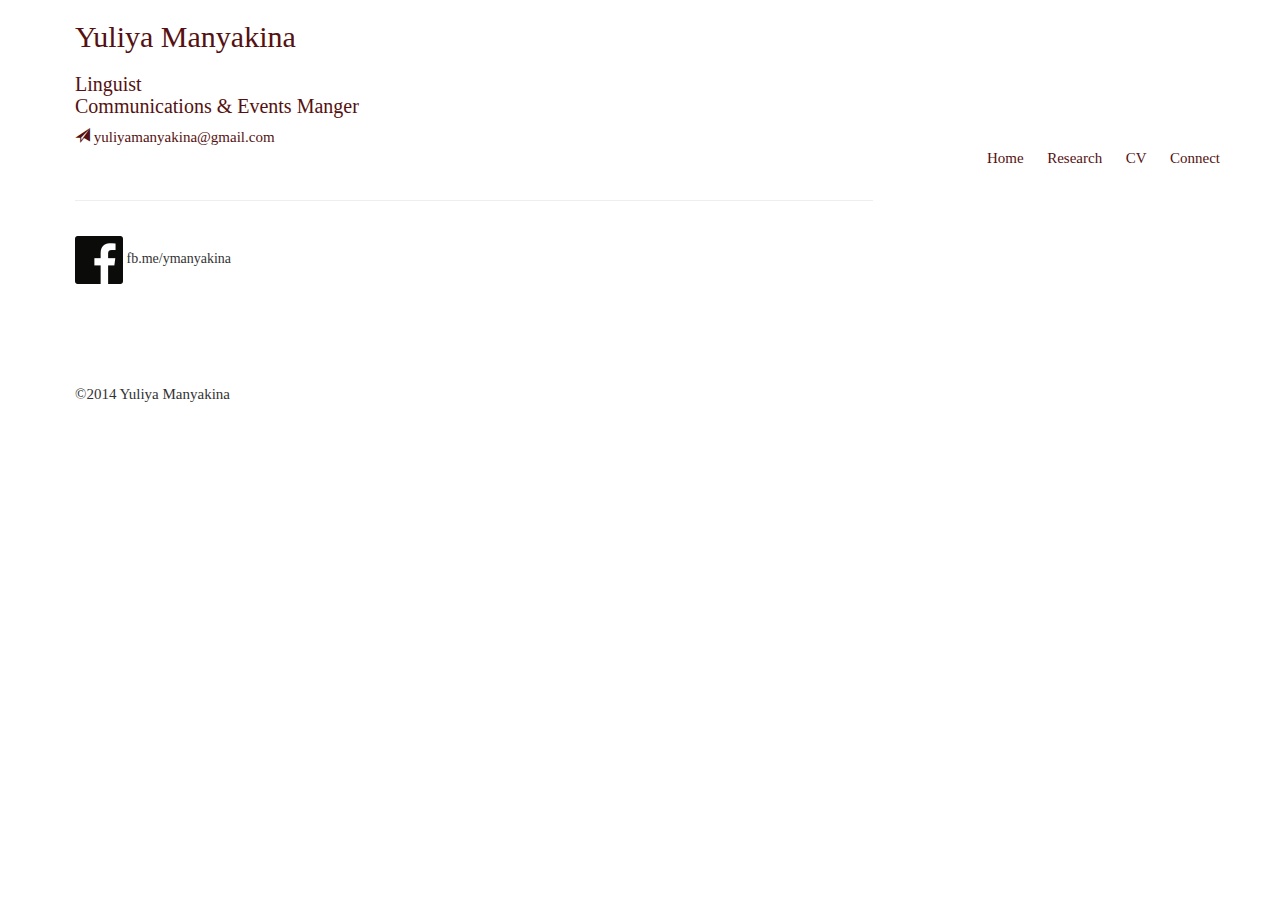
==== contact.html @ db2fbb9d "fixing fb link" ====
<!DOCTYPE html>
<html>
  <head>
    <link href="font.css" rel="stylesheet">
  	<link href="bootstrap/css/bootstrap.css" rel="stylesheet">
    <link href="main.css" rel="stylesheet">
  </head>

  <body>

  	

        <div class="title">
          <div class="container">
            <a href="index.html"><h1>Yuliya Manyakina</h1></a>
            <h2>Linguist <br> Communications & Events Manger </h2>
            <a href="mailto:yuliyamanyakina@gmail.com" target="_blank">
              <span class="glyphicon glyphicon-send"></span> yuliyamanyakina@gmail.com
            </a>

            <div class="nav">
              <div class="container">
                <ul class="pull-right">
                  <li><a href="index.html">Home</a></li>
                  <li><a href="research.html">Research</a></li>
                  <li><a href="cv.html">CV</a></li>
                  <li><a href="contact.html">Connect</a><li>
                </ul>
              </div>
            </div>

            <hr style="float: left; width: 70%"/>


           </div>
         </div>



        

             <div class="contact">
               <div class="container">
                 <div class="row">
                   <div class="col-md-4" >
                     <!-- <span class="glyphicon glyphicon-envelope"></span> <b>Snail Mail:</b> <br> <br> The Language Conservancy <br> 2620 N. Walnut St., Suite 810 <br>Bloomington, IN 47404 <br> USA -->
                     
                     <img src="Facebook.png"></span> fb.me/ymanyakina
                    
                    </div>
                   <div class="col-md-4" >
                     <!-- <iframe allowtransparency="true" frameborder="0" scrolling="no" src="http://www.dragndropbuilder.com/editor/apps/generateMap.php?map=google&elementid=255964762304519681&ineditor=0&control=3&width=auto&height=250px&overviewmap=0&scalecontrol=0&typecontrol=0&zoom=12&long=-86.531834&lat=39.192425&domain=www.dragndropbuilder.com&point=1&align=1"> -->
                      </iframe>
                  </div>
            
            


                 </div>
              </div>
            </div>

        


 <div class="footer">
      <div class="container">
        <footer id="site footer">&#169;2014 Yuliya Manyakina</footer>
      </div>
    </div>

  </body>

</html>
---- main.css ----
html{
	 height: 100%;
}

body {
    height: 100%;
	font-family: "Lato Light", "Lato";
	padding-left: 10px;
}

iframe[id^='twitter-widget-']{ width:240px !important;}

.wrap {min-height: 100%;
}

.main {overflow: auto;
	padding-bottom: 10px;
	}  /* must be same height as the footer */

.footer {position: relative;
	margin-top: -10px; /* negative value of footer height */
	height: 10px;
	clear:both;
    font-size: 15px;
    padding-top: 100px;
} 


.nav a {
  color: #5a5a5a;
  font-size: 19px;
  padding-top: 14px;
  padding-bottom: 14px;
  padding-left: 10px;
  padding-right: 10px;
}

.nav li {
    display: inline;
}

/*.twitter-timeline {*/
	/*position: fixed;*/
	/*right: 100px;*/
	/*top: 240px;*/

}

.tab{
	text-indent: 100px;
}

.title{
	padding-bottom: 15px;
	color: #551111;
}


.title h1{
	font-size: 30px;
	font-weight: 100;


}

.title h2{
	font-size: 20px;
	font-weight: 100;
}

.title a{
	font-size: 15px;
	color: #551111;
	text-decoration: none;
}




.description p{
   padding-left: 500px;
   word-wrap: break-word;
   width: 1000px;
}


.description img{
	height: 300px;
	position: relative;
	left: 100px;
}

.description p a{
	color: #A32638;
}

.description container-fluid{
	height: 300px;
}

.research p{
   word-wrap: break-word;
   width: 700px;
}

.research img{
	height: 250px;
	position: relative;

}

.research a{
	color: #A32638;
}

.cv p a {
	color: #A32638;
}

.contact iframe{
        width: 100%;
        height: 500px;
        margin-top: 10px; 
        margin-bottom: 10px;
        float: right;
      }
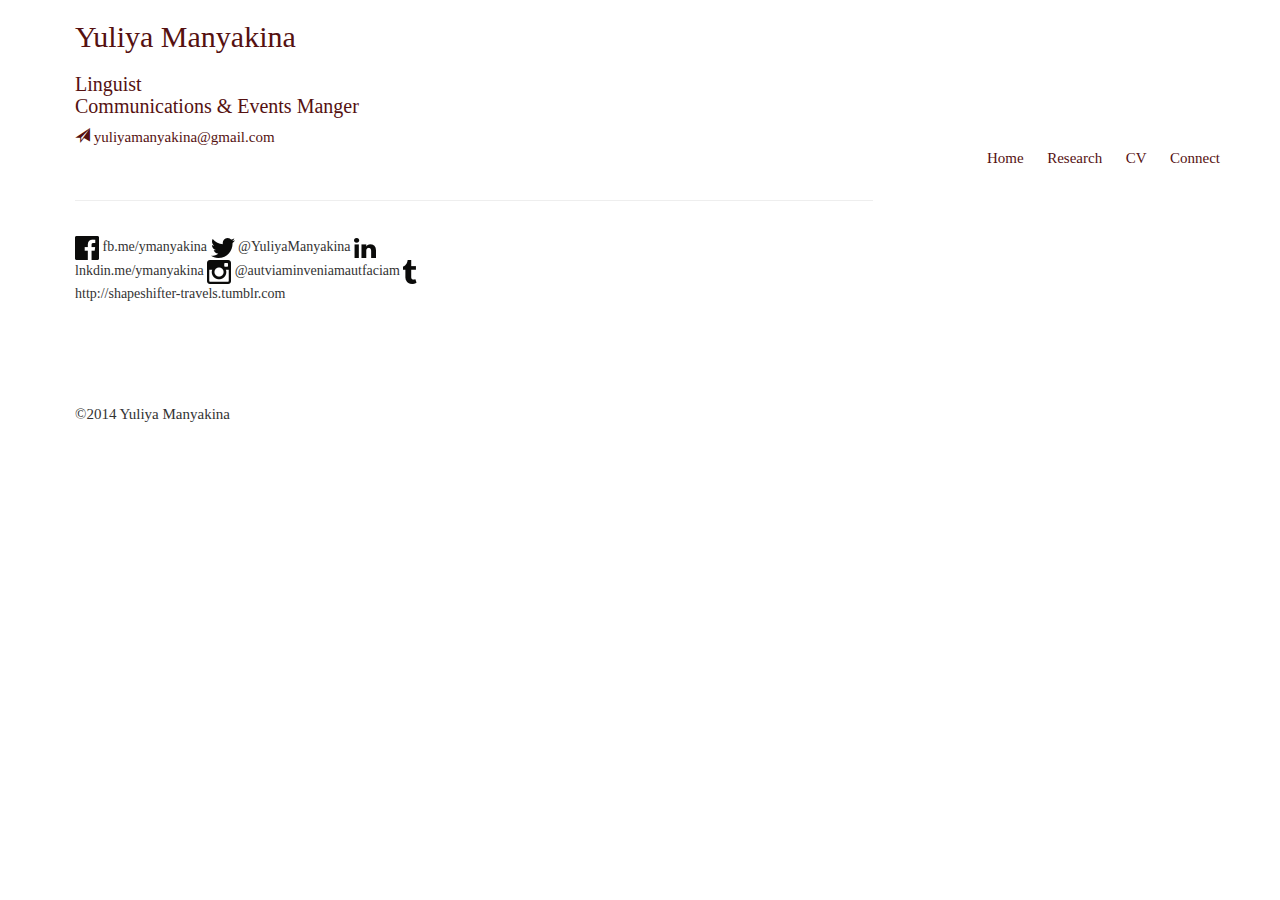
==== commit 7a58a242: "adding the rest of social links" ====
--- a/contact.html
+++ b/contact.html
@@ -46,6 +46,10 @@
                      <!-- <span class="glyphicon glyphicon-envelope"></span> <b>Snail Mail:</b> <br> <br> The Language Conservancy <br> 2620 N. Walnut St., Suite 810 <br>Bloomington, IN 47404 <br> USA -->
                      
                      <img src="Facebook.png"></span> fb.me/ymanyakina
+                     <img src="Twitter.png"></span> @YuliyaManyakina
+                     <img src="LinkedIn.png"></span> lnkdin.me/ymanyakina
+                     <img src="Instagram.png"></span> @autviaminveniamautfaciam
+                     <img src="Tumblr.png"></span> http://shapeshifter-travels.tumblr.com
                     
                     </div>
                    <div class="col-md-4" >
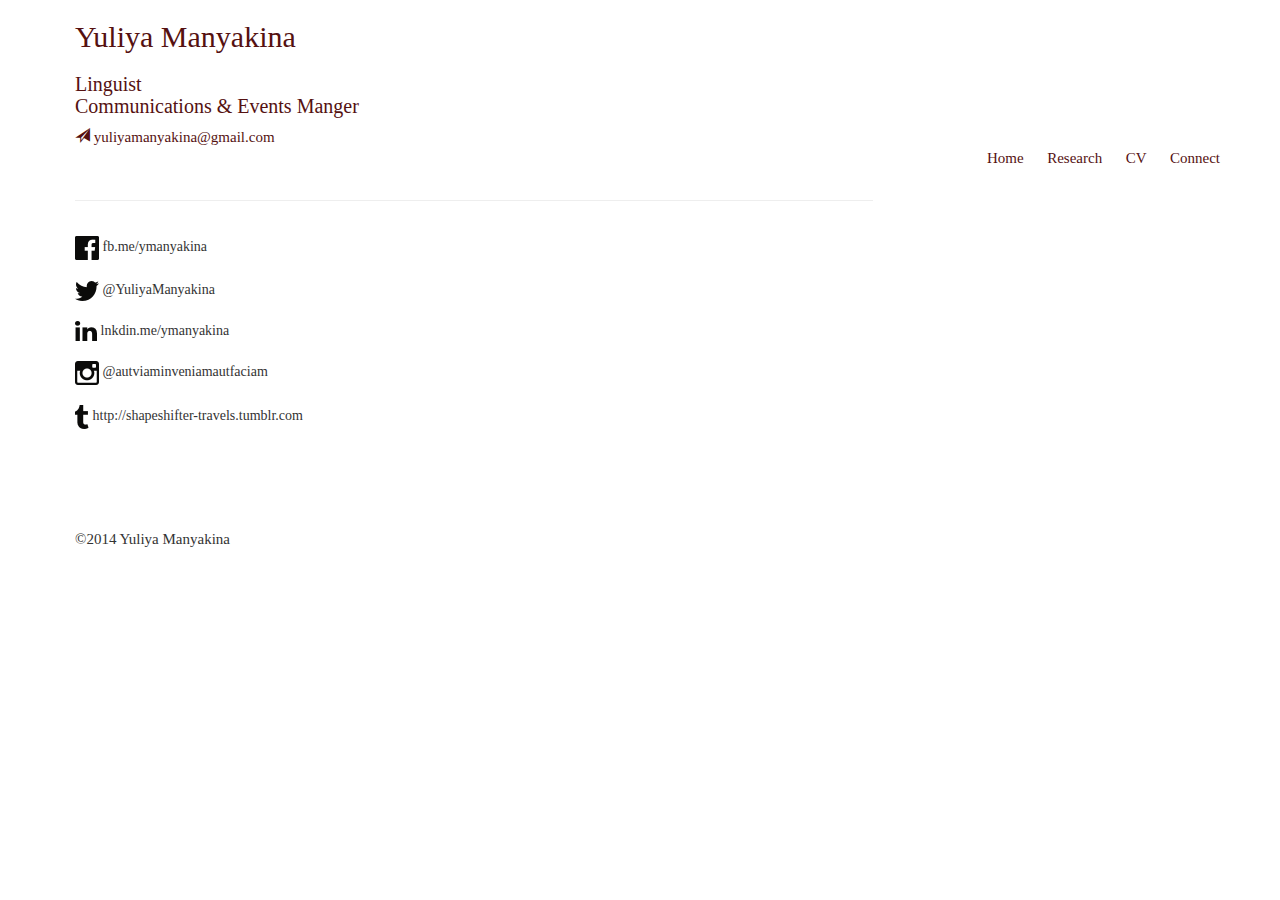
==== commit e36c3828: "fixing spacing" ====
--- a/contact.html
+++ b/contact.html
@@ -45,10 +45,14 @@
                    <div class="col-md-4" >
                      <!-- <span class="glyphicon glyphicon-envelope"></span> <b>Snail Mail:</b> <br> <br> The Language Conservancy <br> 2620 N. Walnut St., Suite 810 <br>Bloomington, IN 47404 <br> USA -->
                      
-                     <img src="Facebook.png"></span> fb.me/ymanyakina
-                     <img src="Twitter.png"></span> @YuliyaManyakina
-                     <img src="LinkedIn.png"></span> lnkdin.me/ymanyakina
-                     <img src="Instagram.png"></span> @autviaminveniamautfaciam
+                     <img src="Facebook.png"></span> fb.me/ymanyakina <br>
+                     <br>
+                     <img src="Twitter.png"></span> @YuliyaManyakina <br>
+                     <br>
+                     <img src="LinkedIn.png"></span> lnkdin.me/ymanyakina <br>
+                     <br>
+                     <img src="Instagram.png"></span> @autviaminveniamautfaciam <br>
+                     <br>
                      <img src="Tumblr.png"></span> http://shapeshifter-travels.tumblr.com
                     
                     </div>
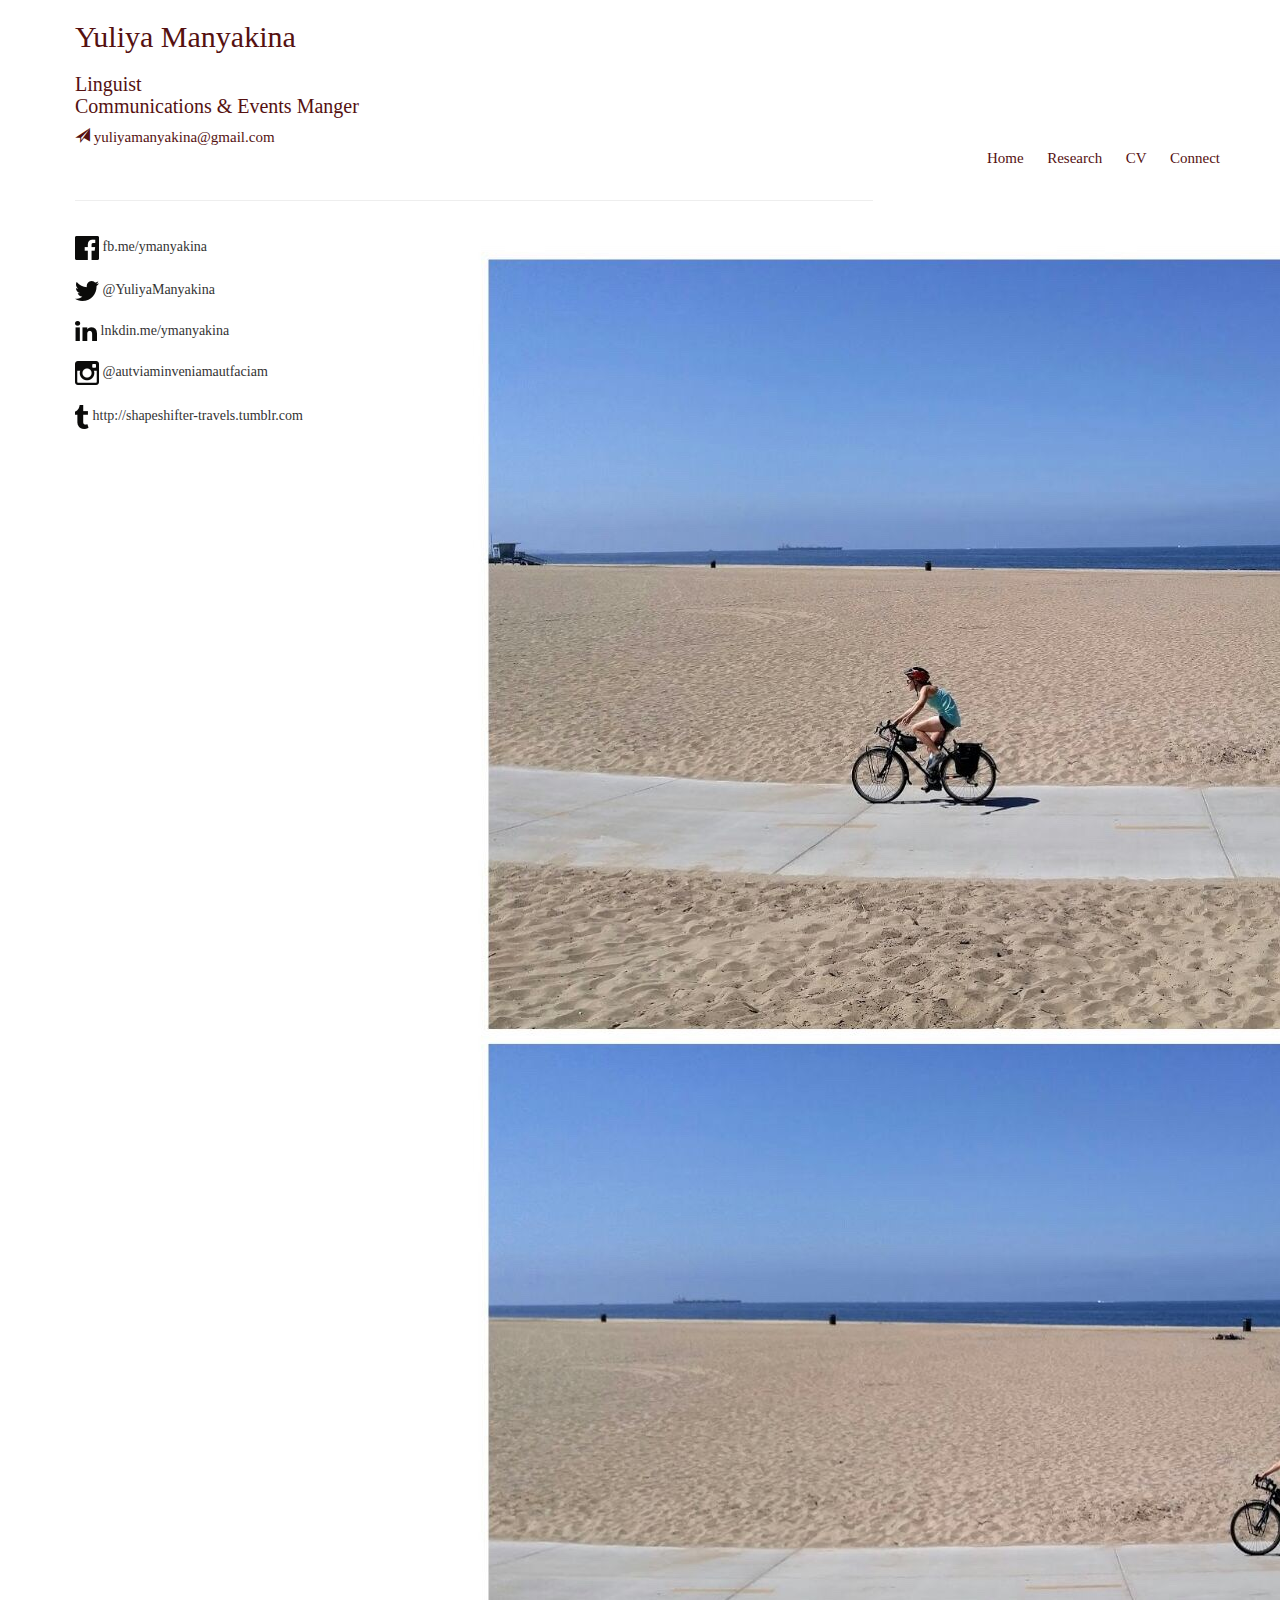
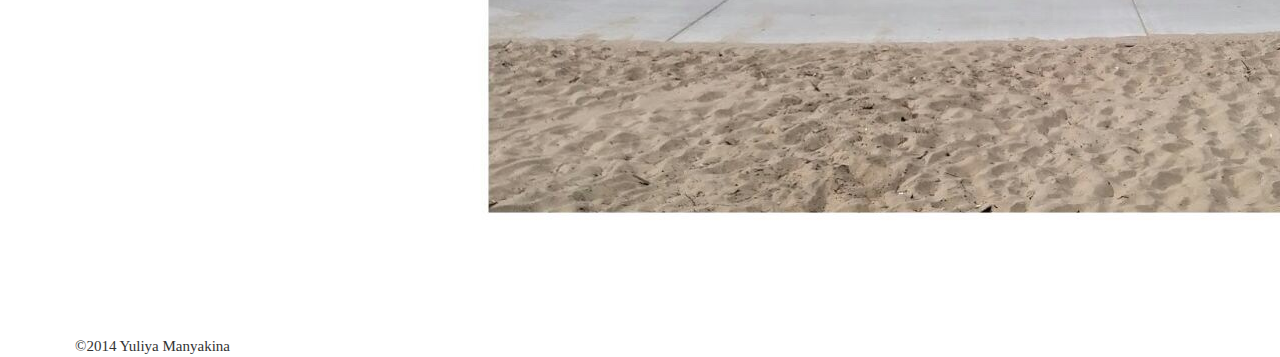
==== commit 2d852f91: "insterting photo" ====
--- a/contact.html
+++ b/contact.html
@@ -57,8 +57,10 @@
                     
                     </div>
                    <div class="col-md-4" >
+                    <img src="riding.jpg" alt="bike" align="center">
+
                      <!-- <iframe allowtransparency="true" frameborder="0" scrolling="no" src="http://www.dragndropbuilder.com/editor/apps/generateMap.php?map=google&elementid=255964762304519681&ineditor=0&control=3&width=auto&height=250px&overviewmap=0&scalecontrol=0&typecontrol=0&zoom=12&long=-86.531834&lat=39.192425&domain=www.dragndropbuilder.com&point=1&align=1"> -->
-                      </iframe>
+                    <!-- </iframe> -->
                   </div>
             
             
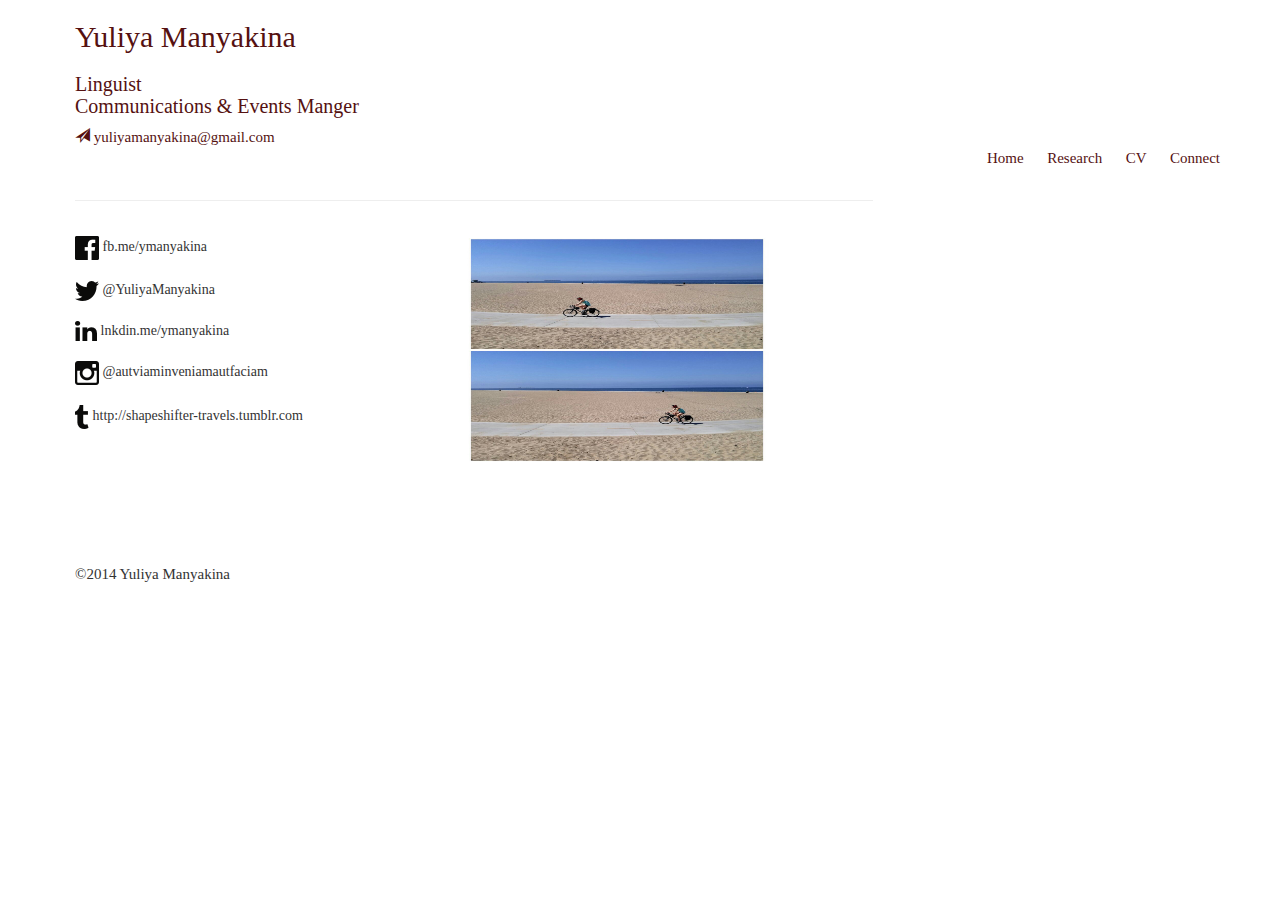
==== commit 49eb49d9: "photo size" ====
--- a/contact.html
+++ b/contact.html
@@ -57,7 +57,7 @@
                     
                     </div>
                    <div class="col-md-4" >
-                    <img src="riding.jpg" alt="bike" align="center">
+                    <img src="riding.jpg" alt="bike" align="center" style="width:304px;height:228px;">
 
                      <!-- <iframe allowtransparency="true" frameborder="0" scrolling="no" src="http://www.dragndropbuilder.com/editor/apps/generateMap.php?map=google&elementid=255964762304519681&ineditor=0&control=3&width=auto&height=250px&overviewmap=0&scalecontrol=0&typecontrol=0&zoom=12&long=-86.531834&lat=39.192425&domain=www.dragndropbuilder.com&point=1&align=1"> -->
                     <!-- </iframe> -->
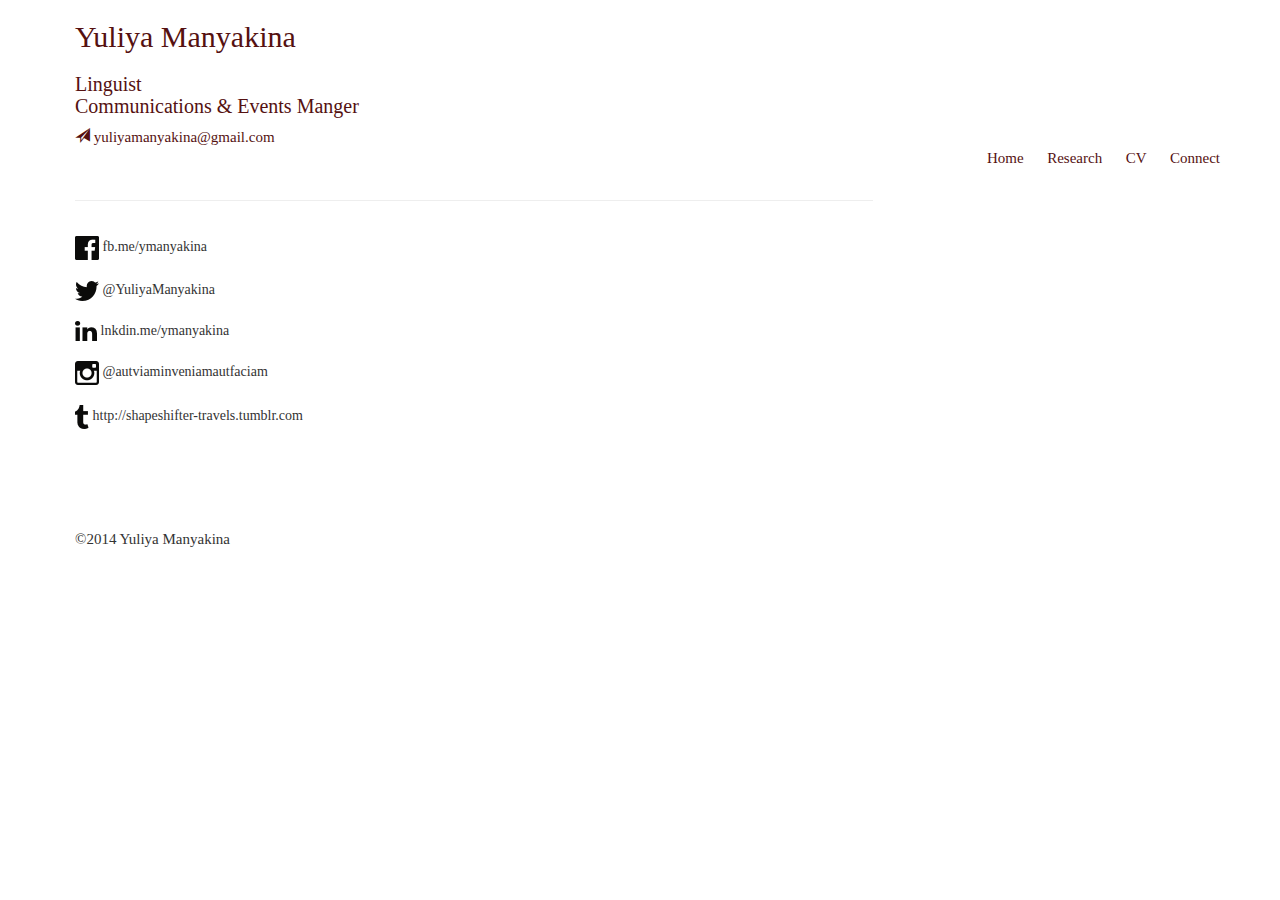
==== commit cfbf91b4: "removing photo from contact page" ====
--- a/contact.html
+++ b/contact.html
@@ -57,7 +57,6 @@
                     
                     </div>
                    <div class="col-md-4" >
-                    <img src="riding.jpg" alt="bike" align="center" style="width:304px;height:228px;">
 
                      <!-- <iframe allowtransparency="true" frameborder="0" scrolling="no" src="http://www.dragndropbuilder.com/editor/apps/generateMap.php?map=google&elementid=255964762304519681&ineditor=0&control=3&width=auto&height=250px&overviewmap=0&scalecontrol=0&typecontrol=0&zoom=12&long=-86.531834&lat=39.192425&domain=www.dragndropbuilder.com&point=1&align=1"> -->
                     <!-- </iframe> -->
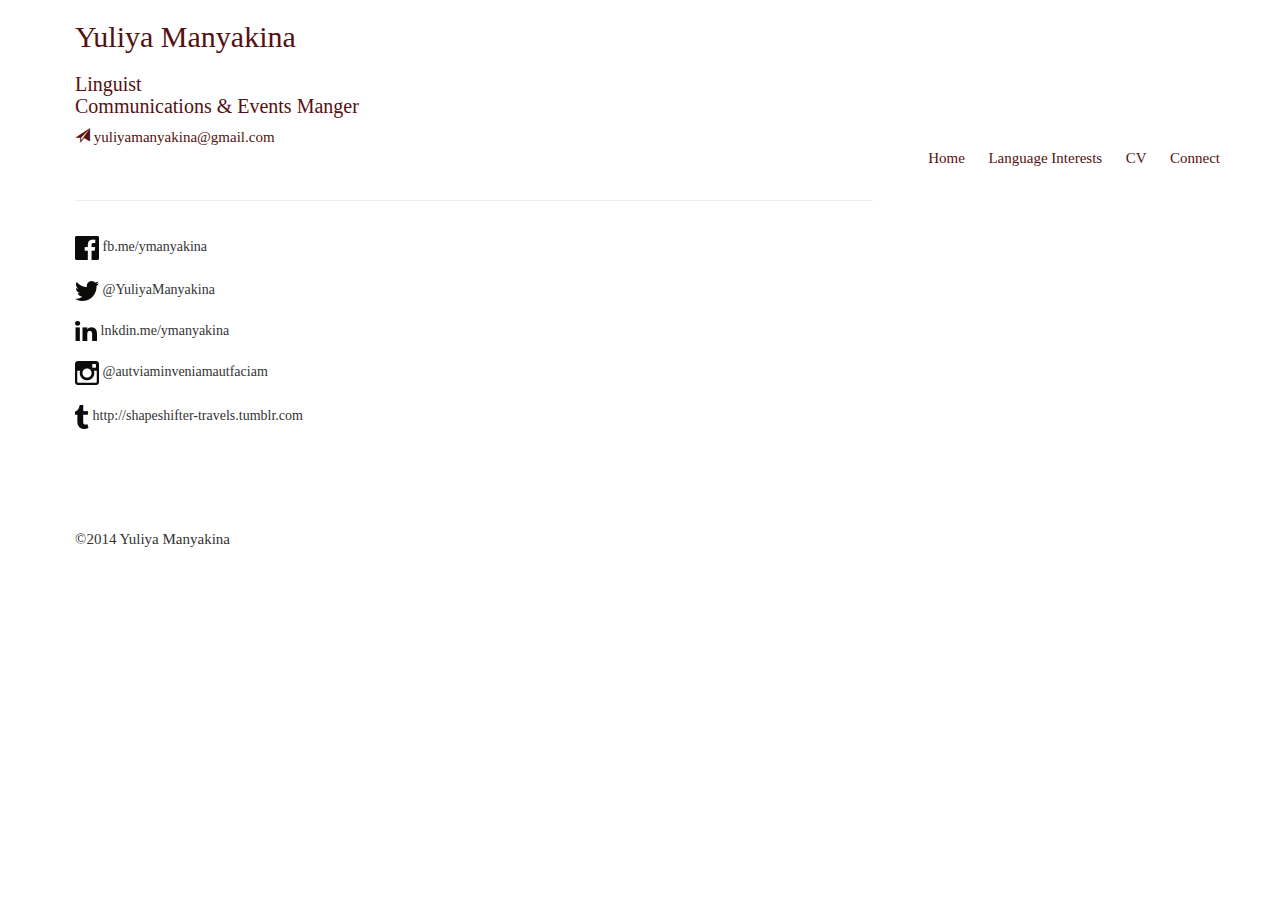
==== commit 90de81dc: "changing title of research page" ====
--- a/contact.html
+++ b/contact.html
@@ -22,7 +22,7 @@
               <div class="container">
                 <ul class="pull-right">
                   <li><a href="index.html">Home</a></li>
-                  <li><a href="research.html">Research</a></li>
+                  <li><a href="research.html">Language Interests</a></li>
                   <li><a href="cv.html">CV</a></li>
                   <li><a href="contact.html">Connect</a><li>
                 </ul>
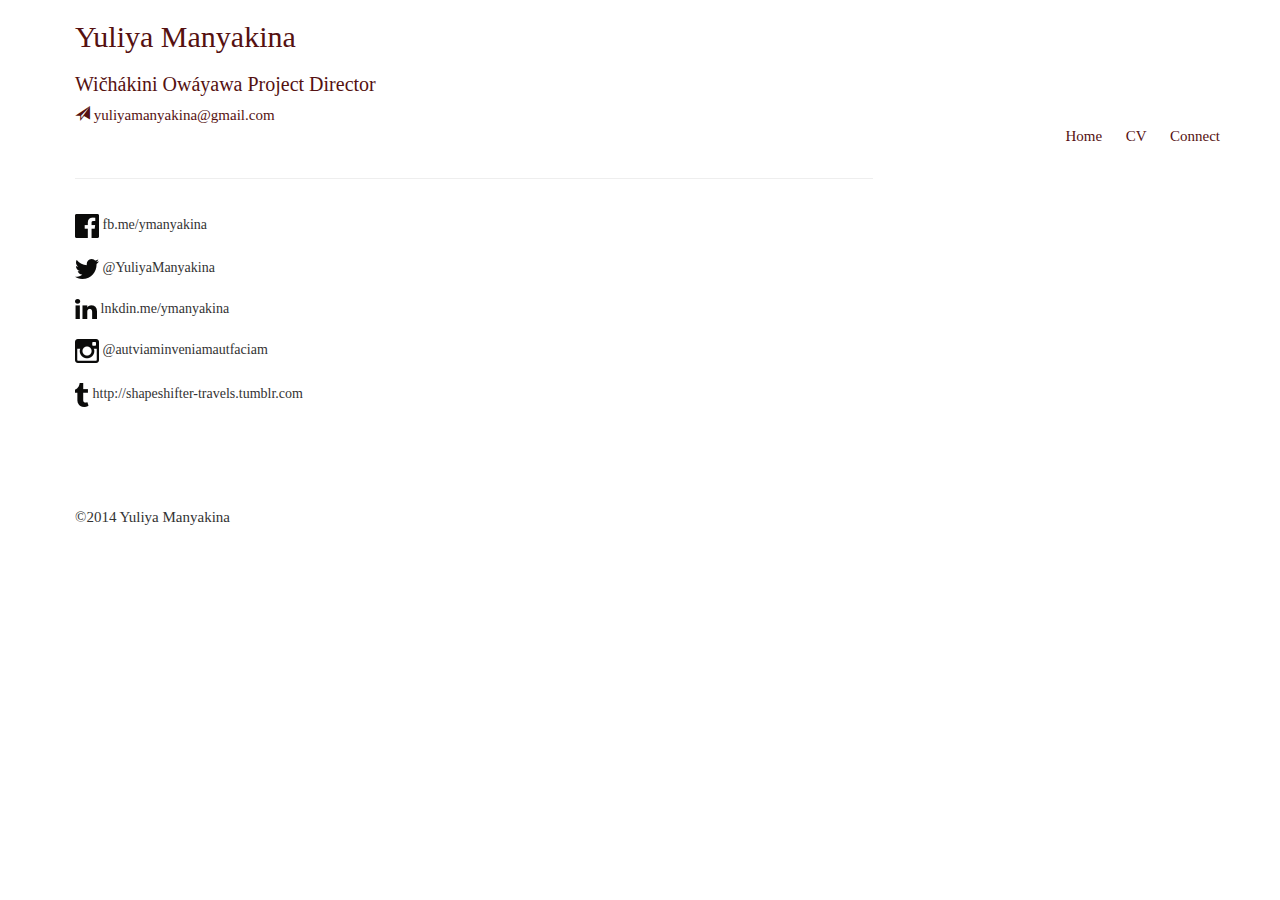
==== commit ee3c98f9: "updates" ====
--- a/contact.html
+++ b/contact.html
@@ -13,7 +13,7 @@
         <div class="title">
           <div class="container">
             <a href="index.html"><h1>Yuliya Manyakina</h1></a>
-            <h2>Linguist <br> Communications & Events Manger </h2>
+            <h2>Wičhákini Owáyawa Project Director </h2>
             <a href="mailto:yuliyamanyakina@gmail.com" target="_blank">
               <span class="glyphicon glyphicon-send"></span> yuliyamanyakina@gmail.com
             </a>
@@ -22,7 +22,7 @@
               <div class="container">
                 <ul class="pull-right">
                   <li><a href="index.html">Home</a></li>
-                  <li><a href="research.html">Language Interests</a></li>
+                  <!-- <li><a href="research.html">Language Interests</a></li> -->
                   <li><a href="cv.html">CV</a></li>
                   <li><a href="contact.html">Connect</a><li>
                 </ul>
